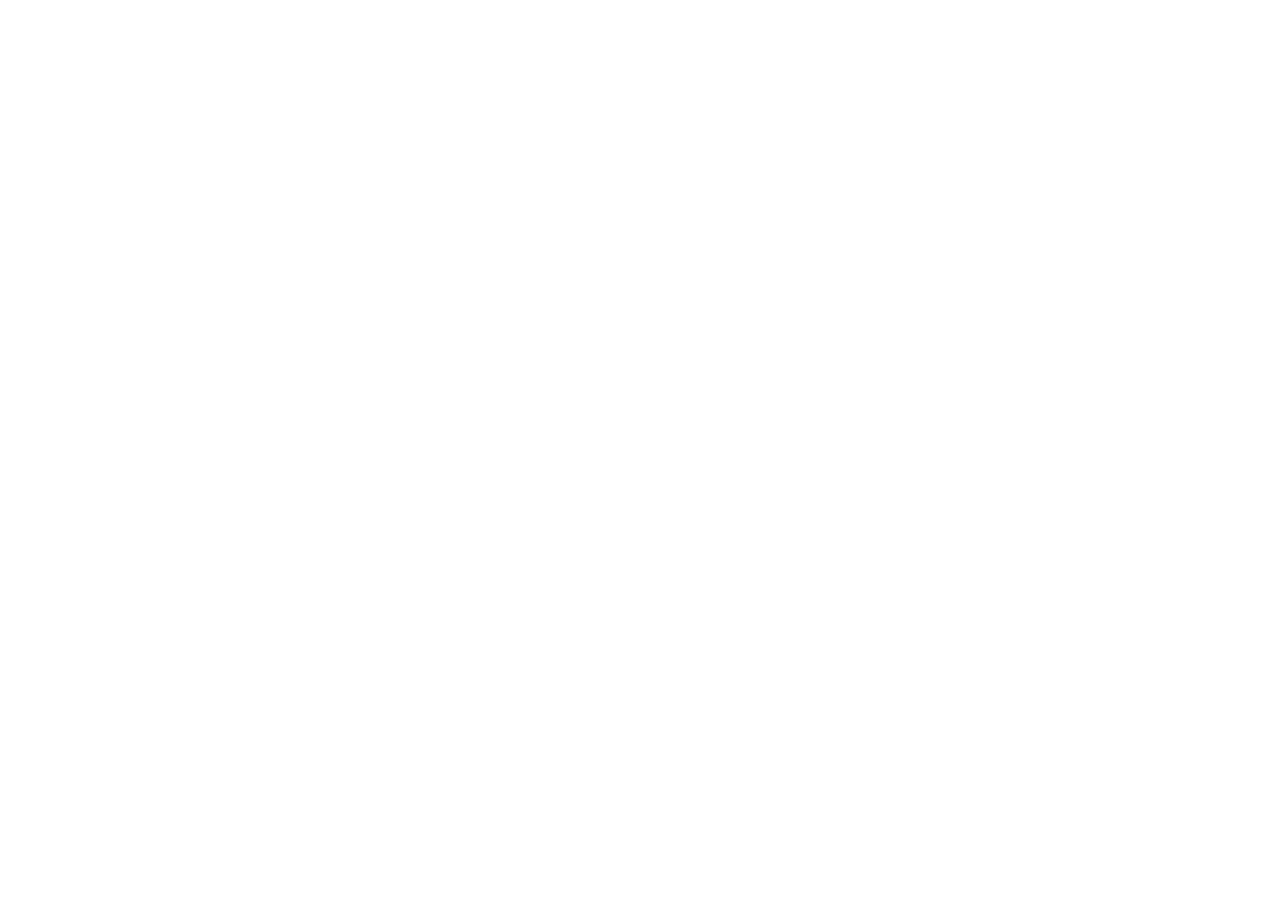
==== login.html @ afc5fbf0 "大事件项目0.1版本 传入基础文件" ====
<!DOCTYPE html>
<html lang="en">
<head>
    <meta charset="UTF-8">
    <meta name="viewport" content="width=device-width, initial-scale=1.0">
    <title>Document</title>
</head>
<body>
    
</body>
</html>
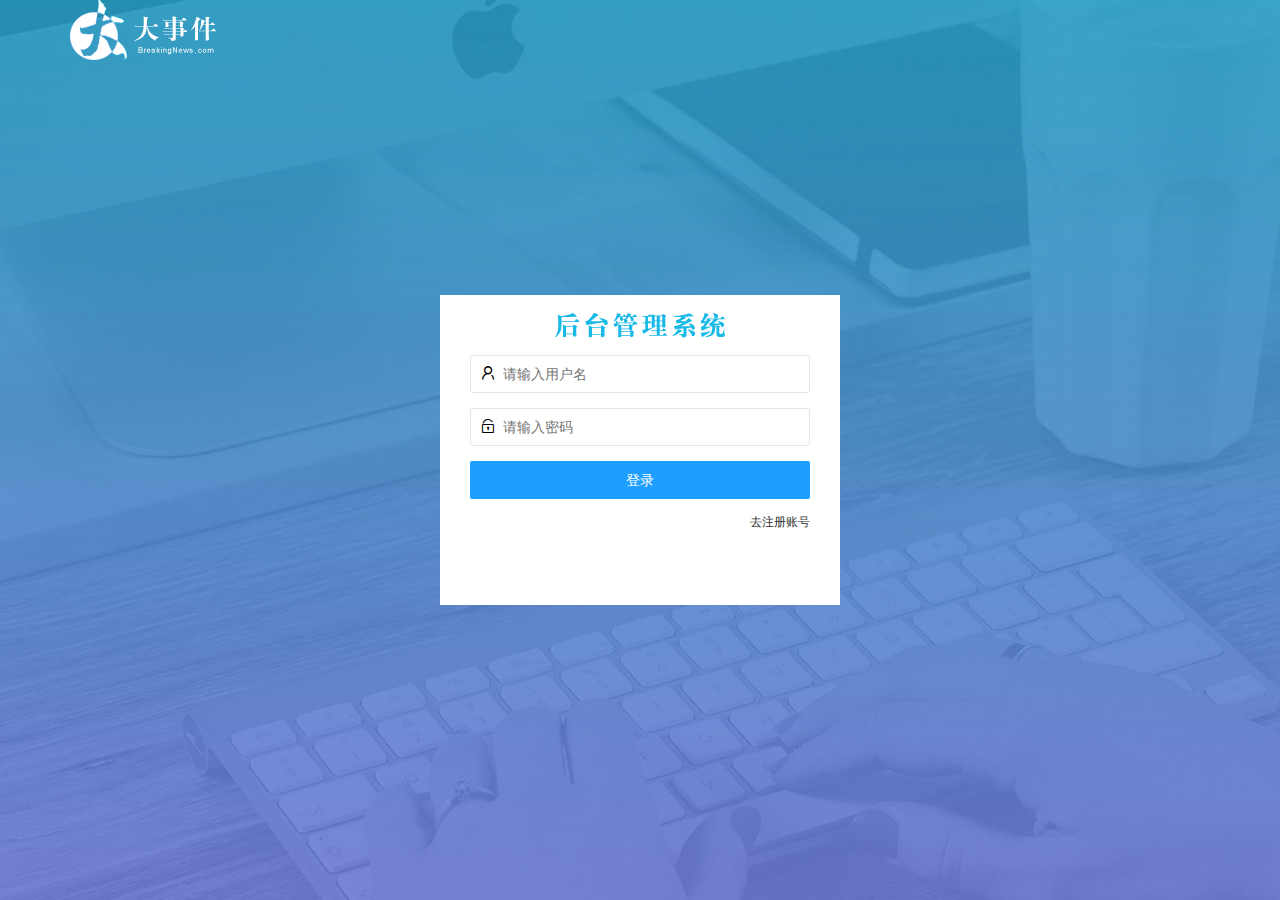
==== commit fb8f523a: "完成了login分支" ====
--- a/login.html
+++ b/login.html
@@ -1,11 +1,92 @@
 <!DOCTYPE html>
 <html lang="en">
+
 <head>
     <meta charset="UTF-8">
     <meta name="viewport" content="width=device-width, initial-scale=1.0">
-    <title>Document</title>
+    <title>大事件-登录/注册</title>
+    <!-- 导入layui的样式 -->
+    <link rel="stylesheet" href="./assets/lib/layui/css/layui.css">
+    <!-- 导入自己的样式 -->
+    <link rel="stylesheet" href="./assets/css/login.css">
+    <!-- 导入jq -->
+    <script src="/assets/lib/jquery.js"></script>
+    <!-- 导入ajaxAPI的js -->
+    <script src="/assets/js/baseApi.js"></script>
+    <!-- 导入layui的js文件 -->
+    <script src="/assets/lib/layui/layui.all.js"></script>
+    <!-- 导入自己的js -->
+    <script src="/assets/js/login.js"></script>
 </head>
+
 <body>
-    
+    <!-- 头部的 Logo 区域 -->
+    <div class="layui-main">
+        <img src="/assets/images/logo.png" alt="" />
+    </div>
+
+    <!-- 登录注册区域 -->
+    <div class="loginAndRegBox">
+        <div class="title-box"></div>
+        <!-- 登录的div -->
+        <div class="login-box">
+            <!-- 登录的表单 -->
+            <form class="layui-form" id="form_login">
+                <!-- 用户名 -->
+                <div class="layui-form-item">
+                    <i class="layui-icon layui-icon-username"></i>
+                    <input type="text" name="username" required lay-verify="required" placeholder="请输入用户名"
+                        autocomplete="off" class="layui-input" />
+                </div>
+                <!-- 密码 -->
+                <div class="layui-form-item">
+                    <i class="layui-icon layui-icon-password"></i>
+                    <input type="password" name="password" required lay-verify="required|pwd" placeholder="请输入密码"
+                        autocomplete="off" class="layui-input" />
+                </div>
+                <!-- 登录按钮 -->
+                <div class="layui-form-item">
+                    <!-- 注意：表单提交按钮和普通按钮的区别，就是 lay-submit 属性 -->
+                    <button class="layui-btn layui-btn-fluid layui-btn-normal" lay-submit>登录</button>
+                </div>
+                <div class="layui-form-item links">
+                    <a href="javascript:;" id="link_reg">去注册账号</a>
+                </div>
+            </form>
+        </div>
+        <!-- 注册的div -->
+        <div class="reg-box">
+            <!-- 注册的表单 -->
+            <form class="layui-form" id="form_reg">
+                <!-- 用户名 -->
+                <div class="layui-form-item">
+                    <i class="layui-icon layui-icon-username"></i>
+                    <input type="text" name="username" required lay-verify="required" placeholder="请输入用户名"
+                        autocomplete="off" class="layui-input" />
+                </div>
+                <!-- 密码 -->
+                <div class="layui-form-item">
+                    <i class="layui-icon layui-icon-password"></i>
+                    <input type="password" name="password" required lay-verify="required|pwd" placeholder="请输入密码"
+                        autocomplete="off" class="layui-input" />
+                </div>
+                <!-- 密码确认框 -->
+                <div class="layui-form-item">
+                    <i class="layui-icon layui-icon-password"></i>
+                    <input type="password" name="repassword" required lay-verify="required|pwd|repwd" placeholder="再次确认密码"
+                        autocomplete="off" class="layui-input" />
+                </div>
+                <!-- 注册按钮 -->
+                <div class="layui-form-item">
+                    <!-- 注意：表单提交按钮和普通按钮的区别，就是 lay-submit 属性 -->
+                    <button class="layui-btn layui-btn-fluid layui-btn-normal" lay-submit>注册</button>
+                </div>
+                <div class="layui-form-item links">
+                    <a href="javascript:;" id="link_login">去登录</a>
+                </div>
+            </form>
+        </div>
+    </div>
 </body>
+
 </html>--- a/assets/lib/layui/css/layui.css
+++ b/assets/lib/layui/css/layui.css
@@ -0,0 +1,2 @@
+/** layui-v2.5.5 MIT License By https://www.layui.com */
+ .layui-inline,img{display:inline-block;vertical-align:middle}h1,h2,h3,h4,h5,h6{font-weight:400}.layui-edge,.layui-header,.layui-inline,.layui-main{position:relative}.layui-body,.layui-edge,.layui-elip{overflow:hidden}.layui-btn,.layui-edge,.layui-inline,img{vertical-align:middle}.layui-btn,.layui-disabled,.layui-icon,.layui-unselect{-moz-user-select:none;-webkit-user-select:none;-ms-user-select:none}.layui-elip,.layui-form-checkbox span,.layui-form-pane .layui-form-label{text-overflow:ellipsis;white-space:nowrap}.layui-breadcrumb,.layui-tree-btnGroup{visibility:hidden}blockquote,body,button,dd,div,dl,dt,form,h1,h2,h3,h4,h5,h6,input,li,ol,p,pre,td,textarea,th,ul{margin:0;padding:0;-webkit-tap-highlight-color:rgba(0,0,0,0)}a:active,a:hover{outline:0}img{border:none}li{list-style:none}table{border-collapse:collapse;border-spacing:0}h4,h5,h6{font-size:100%}button,input,optgroup,option,select,textarea{font-family:inherit;font-size:inherit;font-style:inherit;font-weight:inherit;outline:0}pre{white-space:pre-wrap;white-space:-moz-pre-wrap;white-space:-pre-wrap;white-space:-o-pre-wrap;word-wrap:break-word}body{line-height:24px;font:14px Helvetica Neue,Helvetica,PingFang SC,Tahoma,Arial,sans-serif}hr{height:1px;margin:10px 0;border:0;clear:both}a{color:#333;text-decoration:none}a:hover{color:#777}a cite{font-style:normal;*cursor:pointer}.layui-border-box,.layui-border-box *{box-sizing:border-box}.layui-box,.layui-box *{box-sizing:content-box}.layui-clear{clear:both;*zoom:1}.layui-clear:after{content:'\20';clear:both;*zoom:1;display:block;height:0}.layui-inline{*display:inline;*zoom:1}.layui-edge{display:inline-block;width:0;height:0;border-width:6px;border-style:dashed;border-color:transparent}.layui-edge-top{top:-4px;border-bottom-color:#999;border-bottom-style:solid}.layui-edge-right{border-left-color:#999;border-left-style:solid}.layui-edge-bottom{top:2px;border-top-color:#999;border-top-style:solid}.layui-edge-left{border-right-color:#999;border-right-style:solid}.layui-disabled,.layui-disabled:hover{color:#d2d2d2!important;cursor:not-allowed!important}.layui-circle{border-radius:100%}.layui-show{display:block!important}.layui-hide{display:none!important}@font-face{font-family:layui-icon;src:url(../font/iconfont.eot?v=250);src:url(../font/iconfont.eot?v=250#iefix) format('embedded-opentype'),url(../font/iconfont.woff2?v=250) format('woff2'),url(../font/iconfont.woff?v=250) format('woff'),url(../font/iconfont.ttf?v=250) format('truetype'),url(../font/iconfont.svg?v=250#layui-icon) format('svg')}.layui-icon{font-family:layui-icon!important;font-size:16px;font-style:normal;-webkit-font-smoothing:antialiased;-moz-osx-font-smoothing:grayscale}.layui-icon-reply-fill:before{content:"\e611"}.layui-icon-set-fill:before{content:"\e614"}.layui-icon-menu-fill:before{content:"\e60f"}.layui-icon-search:before{content:"\e615"}.layui-icon-share:before{content:"\e641"}.layui-icon-set-sm:before{content:"\e620"}.layui-icon-engine:before{content:"\e628"}.layui-icon-close:before{content:"\1006"}.layui-icon-close-fill:before{content:"\1007"}.layui-icon-chart-screen:before{content:"\e629"}.layui-icon-star:before{content:"\e600"}.layui-icon-circle-dot:before{content:"\e617"}.layui-icon-chat:before{content:"\e606"}.layui-icon-release:before{content:"\e609"}.layui-icon-list:before{content:"\e60a"}.layui-icon-chart:before{content:"\e62c"}.layui-icon-ok-circle:before{content:"\1005"}.layui-icon-layim-theme:before{content:"\e61b"}.layui-icon-table:before{content:"\e62d"}.layui-icon-right:before{content:"\e602"}.layui-icon-left:before{content:"\e603"}.layui-icon-cart-simple:before{content:"\e698"}.layui-icon-face-cry:before{content:"\e69c"}.layui-icon-face-smile:before{content:"\e6af"}.layui-icon-survey:before{content:"\e6b2"}.layui-icon-tree:before{content:"\e62e"}.layui-icon-upload-circle:before{content:"\e62f"}.layui-icon-add-circle:before{content:"\e61f"}.layui-icon-download-circle:before{content:"\e601"}.layui-icon-templeate-1:before{content:"\e630"}.layui-icon-util:before{content:"\e631"}.layui-icon-face-surprised:before{content:"\e664"}.layui-icon-edit:before{content:"\e642"}.layui-icon-speaker:before{content:"\e645"}.layui-icon-down:before{content:"\e61a"}.layui-icon-file:before{content:"\e621"}.layui-icon-layouts:before{content:"\e632"}.layui-icon-rate-half:before{content:"\e6c9"}.layui-icon-add-circle-fine:before{content:"\e608"}.layui-icon-prev-circle:before{content:"\e633"}.layui-icon-read:before{content:"\e705"}.layui-icon-404:before{content:"\e61c"}.layui-icon-carousel:before{content:"\e634"}.layui-icon-help:before{content:"\e607"}.layui-icon-code-circle:before{content:"\e635"}.layui-icon-water:before{content:"\e636"}.layui-icon-username:before{content:"\e66f"}.layui-icon-find-fill:before{content:"\e670"}.layui-icon-about:before{content:"\e60b"}.layui-icon-location:before{content:"\e715"}.layui-icon-up:before{content:"\e619"}.layui-icon-pause:before{content:"\e651"}.layui-icon-date:before{content:"\e637"}.layui-icon-layim-uploadfile:before{content:"\e61d"}.layui-icon-delete:before{content:"\e640"}.layui-icon-play:before{content:"\e652"}.layui-icon-top:before{content:"\e604"}.layui-icon-friends:before{content:"\e612"}.layui-icon-refresh-3:before{content:"\e9aa"}.layui-icon-ok:before{content:"\e605"}.layui-icon-layer:before{content:"\e638"}.layui-icon-face-smile-fine:before{content:"\e60c"}.layui-icon-dollar:before{content:"\e659"}.layui-icon-group:before{content:"\e613"}.layui-icon-layim-download:before{content:"\e61e"}.layui-icon-picture-fine:before{content:"\e60d"}.layui-icon-link:before{content:"\e64c"}.layui-icon-diamond:before{content:"\e735"}.layui-icon-log:before{content:"\e60e"}.layui-icon-rate-solid:before{content:"\e67a"}.layui-icon-fonts-del:before{content:"\e64f"}.layui-icon-unlink:before{content:"\e64d"}.layui-icon-fonts-clear:before{content:"\e639"}.layui-icon-triangle-r:before{content:"\e623"}.layui-icon-circle:before{content:"\e63f"}.layui-icon-radio:before{content:"\e643"}.layui-icon-align-center:before{content:"\e647"}.layui-icon-align-right:before{content:"\e648"}.layui-icon-align-left:before{content:"\e649"}.layui-icon-loading-1:before{content:"\e63e"}.layui-icon-return:before{content:"\e65c"}.layui-icon-fonts-strong:before{content:"\e62b"}.layui-icon-upload:before{content:"\e67c"}.layui-icon-dialogue:before{content:"\e63a"}.layui-icon-video:before{content:"\e6ed"}.layui-icon-headset:before{content:"\e6fc"}.layui-icon-cellphone-fine:before{content:"\e63b"}.layui-icon-add-1:before{content:"\e654"}.layui-icon-face-smile-b:before{content:"\e650"}.layui-icon-fonts-html:before{content:"\e64b"}.layui-icon-form:before{content:"\e63c"}.layui-icon-cart:before{content:"\e657"}.layui-icon-camera-fill:before{content:"\e65d"}.layui-icon-tabs:before{content:"\e62a"}.layui-icon-fonts-code:before{content:"\e64e"}.layui-icon-fire:before{content:"\e756"}.layui-icon-set:before{content:"\e716"}.layui-icon-fonts-u:before{content:"\e646"}.layui-icon-triangle-d:before{content:"\e625"}.layui-icon-tips:before{content:"\e702"}.layui-icon-picture:before{content:"\e64a"}.layui-icon-more-vertical:before{content:"\e671"}.layui-icon-flag:before{content:"\e66c"}.layui-icon-loading:before{content:"\e63d"}.layui-icon-fonts-i:before{content:"\e644"}.layui-icon-refresh-1:before{content:"\e666"}.layui-icon-rmb:before{content:"\e65e"}.layui-icon-home:before{content:"\e68e"}.layui-icon-user:before{content:"\e770"}.layui-icon-notice:before{content:"\e667"}.layui-icon-login-weibo:before{content:"\e675"}.layui-icon-voice:before{content:"\e688"}.layui-icon-upload-drag:before{content:"\e681"}.layui-icon-login-qq:before{content:"\e676"}.layui-icon-snowflake:before{content:"\e6b1"}.layui-icon-file-b:before{content:"\e655"}.layui-icon-template:before{content:"\e663"}.layui-icon-auz:before{content:"\e672"}.layui-icon-console:before{content:"\e665"}.layui-icon-app:before{content:"\e653"}.layui-icon-prev:before{content:"\e65a"}.layui-icon-website:before{content:"\e7ae"}.layui-icon-next:before{content:"\e65b"}.layui-icon-component:before{content:"\e857"}.layui-icon-more:before{content:"\e65f"}.layui-icon-login-wechat:before{content:"\e677"}.layui-icon-shrink-right:before{content:"\e668"}.layui-icon-spread-left:before{content:"\e66b"}.layui-icon-camera:before{content:"\e660"}.layui-icon-note:before{content:"\e66e"}.layui-icon-refresh:before{content:"\e669"}.layui-icon-female:before{content:"\e661"}.layui-icon-male:before{content:"\e662"}.layui-icon-password:before{content:"\e673"}.layui-icon-senior:before{content:"\e674"}.layui-icon-theme:before{content:"\e66a"}.layui-icon-tread:before{content:"\e6c5"}.layui-icon-praise:before{content:"\e6c6"}.layui-icon-star-fill:before{content:"\e658"}.layui-icon-rate:before{content:"\e67b"}.layui-icon-template-1:before{content:"\e656"}.layui-icon-vercode:before{content:"\e679"}.layui-icon-cellphone:before{content:"\e678"}.layui-icon-screen-full:before{content:"\e622"}.layui-icon-screen-restore:before{content:"\e758"}.layui-icon-cols:before{content:"\e610"}.layui-icon-export:before{content:"\e67d"}.layui-icon-print:before{content:"\e66d"}.layui-icon-slider:before{content:"\e714"}.layui-icon-addition:before{content:"\e624"}.layui-icon-subtraction:before{content:"\e67e"}.layui-icon-service:before{content:"\e626"}.layui-icon-transfer:before{content:"\e691"}.layui-main{width:1140px;margin:0 auto}.layui-header{z-index:1000;height:60px}.layui-header a:hover{transition:all .5s;-webkit-transition:all .5s}.layui-side{position:fixed;left:0;top:0;bottom:0;z-index:999;width:200px;overflow-x:hidden}.layui-side-scroll{position:relative;width:220px;height:100%;overflow-x:hidden}.layui-body{position:absolute;left:200px;right:0;top:0;bottom:0;z-index:998;width:auto;overflow-y:auto;box-sizing:border-box}.layui-layout-body{overflow:hidden}.layui-layout-admin .layui-header{background-color:#23262E}.layui-layout-admin .layui-side{top:60px;width:200px;overflow-x:hidden}.layui-layout-admin .layui-body{position:fixed;top:60px;bottom:44px}.layui-layout-admin .layui-main{width:auto;margin:0 15px}.layui-layout-admin .layui-footer{position:fixed;left:200px;right:0;bottom:0;height:44px;line-height:44px;padding:0 15px;background-color:#eee}.layui-layout-admin .layui-logo{position:absolute;left:0;top:0;width:200px;height:100%;line-height:60px;text-align:center;color:#009688;font-size:16px}.layui-layout-admin .layui-header .layui-nav{background:0 0}.layui-layout-left{position:absolute!important;left:200px;top:0}.layui-layout-right{position:absolute!important;right:0;top:0}.layui-container{position:relative;margin:0 auto;padding:0 15px;box-sizing:border-box}.layui-fluid{position:relative;margin:0 auto;padding:0 15px}.layui-row:after,.layui-row:before{content:'';display:block;clear:both}.layui-col-lg1,.layui-col-lg10,.layui-col-lg11,.layui-col-lg12,.layui-col-lg2,.layui-col-lg3,.layui-col-lg4,.layui-col-lg5,.layui-col-lg6,.layui-col-lg7,.layui-col-lg8,.layui-col-lg9,.layui-col-md1,.layui-col-md10,.layui-col-md11,.layui-col-md12,.layui-col-md2,.layui-col-md3,.layui-col-md4,.layui-col-md5,.layui-col-md6,.layui-col-md7,.layui-col-md8,.layui-col-md9,.layui-col-sm1,.layui-col-sm10,.layui-col-sm11,.layui-col-sm12,.layui-col-sm2,.layui-col-sm3,.layui-col-sm4,.layui-col-sm5,.layui-col-sm6,.layui-col-sm7,.layui-col-sm8,.layui-col-sm9,.layui-col-xs1,.layui-col-xs10,.layui-col-xs11,.layui-col-xs12,.layui-col-xs2,.layui-col-xs3,.layui-col-xs4,.layui-col-xs5,.layui-col-xs6,.layui-col-xs7,.layui-col-xs8,.layui-col-xs9{position:relative;display:block;box-sizing:border-box}.layui-col-xs1,.layui-col-xs10,.layui-col-xs11,.layui-col-xs12,.layui-col-xs2,.layui-col-xs3,.layui-col-xs4,.layui-col-xs5,.layui-col-xs6,.layui-col-xs7,.layui-col-xs8,.layui-col-xs9{float:left}.layui-col-xs1{width:8.33333333%}.layui-col-xs2{width:16.66666667%}.layui-col-xs3{width:25%}.layui-col-xs4{width:33.33333333%}.layui-col-xs5{width:41.66666667%}.layui-col-xs6{width:50%}.layui-col-xs7{width:58.33333333%}.layui-col-xs8{width:66.66666667%}.layui-col-xs9{width:75%}.layui-col-xs10{width:83.33333333%}.layui-col-xs11{width:91.66666667%}.layui-col-xs12{width:100%}.layui-col-xs-offset1{margin-left:8.33333333%}.layui-col-xs-offset2{margin-left:16.66666667%}.layui-col-xs-offset3{margin-left:25%}.layui-col-xs-offset4{margin-left:33.33333333%}.layui-col-xs-offset5{margin-left:41.66666667%}.layui-col-xs-offset6{margin-left:50%}.layui-col-xs-offset7{margin-left:58.33333333%}.layui-col-xs-offset8{margin-left:66.66666667%}.layui-col-xs-offset9{margin-left:75%}.layui-col-xs-offset10{margin-left:83.33333333%}.layui-col-xs-offset11{margin-left:91.66666667%}.layui-col-xs-offset12{margin-left:100%}@media screen and (max-width:768px){.layui-hide-xs{display:none!important}.layui-show-xs-block{display:block!important}.layui-show-xs-inline{display:inline!important}.layui-show-xs-inline-block{display:inline-block!important}}@media screen and (min-width:768px){.layui-container{width:750px}.layui-hide-sm{display:none!important}.layui-show-sm-block{display:block!important}.layui-show-sm-inline{display:inline!important}.layui-show-sm-inline-block{display:inline-block!important}.layui-col-sm1,.layui-col-sm10,.layui-col-sm11,.layui-col-sm12,.layui-col-sm2,.layui-col-sm3,.layui-col-sm4,.layui-col-sm5,.layui-col-sm6,.layui-col-sm7,.layui-col-sm8,.layui-col-sm9{float:left}.layui-col-sm1{width:8.33333333%}.layui-col-sm2{width:16.66666667%}.layui-col-sm3{width:25%}.layui-col-sm4{width:33.33333333%}.layui-col-sm5{width:41.66666667%}.layui-col-sm6{width:50%}.layui-col-sm7{width:58.33333333%}.layui-col-sm8{width:66.66666667%}.layui-col-sm9{width:75%}.layui-col-sm10{width:83.33333333%}.layui-col-sm11{width:91.66666667%}.layui-col-sm12{width:100%}.layui-col-sm-offset1{margin-left:8.33333333%}.layui-col-sm-offset2{margin-left:16.66666667%}.layui-col-sm-offset3{margin-left:25%}.layui-col-sm-offset4{margin-left:33.33333333%}.layui-col-sm-offset5{margin-left:41.66666667%}.layui-col-sm-offset6{margin-left:50%}.layui-col-sm-offset7{margin-left:58.33333333%}.layui-col-sm-offset8{margin-left:66.66666667%}.layui-col-sm-offset9{margin-left:75%}.layui-col-sm-offset10{margin-left:83.33333333%}.layui-col-sm-offset11{margin-left:91.66666667%}.layui-col-sm-offset12{margin-left:100%}}@media screen and (min-width:992px){.layui-container{width:970px}.layui-hide-md{display:none!important}.layui-show-md-block{display:block!important}.layui-show-md-inline{display:inline!important}.layui-show-md-inline-block{display:inline-block!important}.layui-col-md1,.layui-col-md10,.layui-col-md11,.layui-col-md12,.layui-col-md2,.layui-col-md3,.layui-col-md4,.layui-col-md5,.layui-col-md6,.layui-col-md7,.layui-col-md8,.layui-col-md9{float:left}.layui-col-md1{width:8.33333333%}.layui-col-md2{width:16.66666667%}.layui-col-md3{width:25%}.layui-col-md4{width:33.33333333%}.layui-col-md5{width:41.66666667%}.layui-col-md6{width:50%}.layui-col-md7{width:58.33333333%}.layui-col-md8{width:66.66666667%}.layui-col-md9{width:75%}.layui-col-md10{width:83.33333333%}.layui-col-md11{width:91.66666667%}.layui-col-md12{width:100%}.layui-col-md-offset1{margin-left:8.33333333%}.layui-col-md-offset2{margin-left:16.66666667%}.layui-col-md-offset3{margin-left:25%}.layui-col-md-offset4{margin-left:33.33333333%}.layui-col-md-offset5{margin-left:41.66666667%}.layui-col-md-offset6{margin-left:50%}.layui-col-md-offset7{margin-left:58.33333333%}.layui-col-md-offset8{margin-left:66.66666667%}.layui-col-md-offset9{margin-left:75%}.layui-col-md-offset10{margin-left:83.33333333%}.layui-col-md-offset11{margin-left:91.66666667%}.layui-col-md-offset12{margin-left:100%}}@media screen and (min-width:1200px){.layui-container{width:1170px}.layui-hide-lg{display:none!important}.layui-show-lg-block{display:block!important}.layui-show-lg-inline{display:inline!important}.layui-show-lg-inline-block{display:inline-block!important}.layui-col-lg1,.layui-col-lg10,.layui-col-lg11,.layui-col-lg12,.layui-col-lg2,.layui-col-lg3,.layui-col-lg4,.layui-col-lg5,.layui-col-lg6,.layui-col-lg7,.layui-col-lg8,.layui-col-lg9{float:left}.layui-col-lg1{width:8.33333333%}.layui-col-lg2{width:16.66666667%}.layui-col-lg3{width:25%}.layui-col-lg4{width:33.33333333%}.layui-col-lg5{width:41.66666667%}.layui-col-lg6{width:50%}.layui-col-lg7{width:58.33333333%}.layui-col-lg8{width:66.66666667%}.layui-col-lg9{width:75%}.layui-col-lg10{width:83.33333333%}.layui-col-lg11{width:91.66666667%}.layui-col-lg12{width:100%}.layui-col-lg-offset1{margin-left:8.33333333%}.layui-col-lg-offset2{margin-left:16.66666667%}.layui-col-lg-offset3{margin-left:25%}.layui-col-lg-offset4{margin-left:33.33333333%}.layui-col-lg-offset5{margin-left:41.66666667%}.layui-col-lg-offset6{margin-left:50%}.layui-col-lg-offset7{margin-left:58.33333333%}.layui-col-lg-offset8{margin-left:66.66666667%}.layui-col-lg-offset9{margin-left:75%}.layui-col-lg-offset10{margin-left:83.33333333%}.layui-col-lg-offset11{margin-left:91.66666667%}.layui-col-lg-offset12{margin-left:100%}}.layui-col-space1{margin:-.5px}.layui-col-space1>*{padding:.5px}.layui-col-space3{margin:-1.5px}.layui-col-space3>*{padding:1.5px}.layui-col-space5{margin:-2.5px}.layui-col-space5>*{padding:2.5px}.layui-col-space8{margin:-3.5px}.layui-col-space8>*{padding:3.5px}.layui-col-space10{margin:-5px}.layui-col-space10>*{padding:5px}.layui-col-space12{margin:-6px}.layui-col-space12>*{padding:6px}.layui-col-space15{margin:-7.5px}.layui-col-space15>*{padding:7.5px}.layui-col-space18{margin:-9px}.layui-col-space18>*{padding:9px}.layui-col-space20{margin:-10px}.layui-col-space20>*{padding:10px}.layui-col-space22{margin:-11px}.layui-col-space22>*{padding:11px}.layui-col-space25{margin:-12.5px}.layui-col-space25>*{padding:12.5px}.layui-col-space30{margin:-15px}.layui-col-space30>*{padding:15px}.layui-btn,.layui-input,.layui-select,.layui-textarea,.layui-upload-button{outline:0;-webkit-appearance:none;transition:all .3s;-webkit-transition:all .3s;box-sizing:border-box}.layui-elem-quote{margin-bottom:10px;padding:15px;line-height:22px;border-left:5px solid #009688;border-radius:0 2px 2px 0;background-color:#f2f2f2}.layui-quote-nm{border-style:solid;border-width:1px 1px 1px 5px;background:0 0}.layui-elem-field{margin-bottom:10px;padding:0;border-width:1px;border-style:solid}.layui-elem-field legend{margin-left:20px;padding:0 10px;font-size:20px;font-weight:300}.layui-field-title{margin:10px 0 20px;border-width:1px 0 0}.layui-field-box{padding:10px 15px}.layui-field-title .layui-field-box{padding:10px 0}.layui-progress{position:relative;height:6px;border-radius:20px;background-color:#e2e2e2}.layui-progress-bar{position:absolute;left:0;top:0;width:0;max-width:100%;height:6px;border-radius:20px;text-align:right;background-color:#5FB878;transition:all .3s;-webkit-transition:all .3s}.layui-progress-big,.layui-progress-big .layui-progress-bar{height:18px;line-height:18px}.layui-progress-text{position:relative;top:-20px;line-height:18px;font-size:12px;color:#666}.layui-progress-big .layui-progress-text{position:static;padding:0 10px;color:#fff}.layui-collapse{border-width:1px;border-style:solid;border-radius:2px}.layui-colla-content,.layui-colla-item{border-top-width:1px;border-top-style:solid}.layui-colla-item:first-child{border-top:none}.layui-colla-title{position:relative;height:42px;line-height:42px;padding:0 15px 0 35px;color:#333;background-color:#f2f2f2;cursor:pointer;font-size:14px;overflow:hidden}.layui-colla-content{display:none;padding:10px 15px;line-height:22px;color:#666}.layui-colla-icon{position:absolute;left:15px;top:0;font-size:14px}.layui-card{margin-bottom:15px;border-radius:2px;background-color:#fff;box-shadow:0 1px 2px 0 rgba(0,0,0,.05)}.layui-card:last-child{margin-bottom:0}.layui-card-header{position:relative;height:42px;line-height:42px;padding:0 15px;border-bottom:1px solid #f6f6f6;color:#333;border-radius:2px 2px 0 0;font-size:14px}.layui-bg-black,.layui-bg-blue,.layui-bg-cyan,.layui-bg-green,.layui-bg-orange,.layui-bg-red{color:#fff!important}.layui-card-body{position:relative;padding:10px 15px;line-height:24px}.layui-card-body[pad15]{padding:15px}.layui-card-body[pad20]{padding:20px}.layui-card-body .layui-table{margin:5px 0}.layui-card .layui-tab{margin:0}.layui-panel-window{position:relative;padding:15px;border-radius:0;border-top:5px solid #E6E6E6;background-color:#fff}.layui-auxiliar-moving{position:fixed;left:0;right:0;top:0;bottom:0;width:100%;height:100%;background:0 0;z-index:9999999999}.layui-form-label,.layui-form-mid,.layui-form-select,.layui-input-block,.layui-input-inline,.layui-textarea{position:relative}.layui-bg-red{background-color:#FF5722!important}.layui-bg-orange{background-color:#FFB800!important}.layui-bg-green{background-color:#009688!important}.layui-bg-cyan{background-color:#2F4056!important}.layui-bg-blue{background-color:#1E9FFF!important}.layui-bg-black{background-color:#393D49!important}.layui-bg-gray{background-color:#eee!important;color:#666!important}.layui-badge-rim,.layui-colla-content,.layui-colla-item,.layui-collapse,.layui-elem-field,.layui-form-pane .layui-form-item[pane],.layui-form-pane .layui-form-label,.layui-input,.layui-layedit,.layui-layedit-tool,.layui-quote-nm,.layui-select,.layui-tab-bar,.layui-tab-card,.layui-tab-title,.layui-tab-title .layui-this:after,.layui-textarea{border-color:#e6e6e6}.layui-timeline-item:before,hr{background-color:#e6e6e6}.layui-text{line-height:22px;font-size:14px;color:#666}.layui-text h1,.layui-text h2,.layui-text h3{font-weight:500;color:#333}.layui-text h1{font-size:30px}.layui-text h2{font-size:24px}.layui-text h3{font-size:18px}.layui-text a:not(.layui-btn){color:#01AAED}.layui-text a:not(.layui-btn):hover{text-decoration:underline}.layui-text ul{padding:5px 0 5px 15px}.layui-text ul li{margin-top:5px;list-style-type:disc}.layui-text em,.layui-word-aux{color:#999!important;padding:0 5px!important}.layui-btn{display:inline-block;height:38px;line-height:38px;padding:0 18px;background-color:#009688;color:#fff;white-space:nowrap;text-align:center;font-size:14px;border:none;border-radius:2px;cursor:pointer}.layui-btn:hover{opacity:.8;filter:alpha(opacity=80);color:#fff}.layui-btn:active{opacity:1;filter:alpha(opacity=100)}.layui-btn+.layui-btn{margin-left:10px}.layui-btn-container{font-size:0}.layui-btn-container .layui-btn{margin-right:10px;margin-bottom:10px}.layui-btn-container .layui-btn+.layui-btn{margin-left:0}.layui-table .layui-btn-container .layui-btn{margin-bottom:9px}.layui-btn-radius{border-radius:100px}.layui-btn .layui-icon{margin-right:3px;font-size:18px;vertical-align:bottom;vertical-align:middle\9}.layui-btn-primary{border:1px solid #C9C9C9;background-color:#fff;color:#555}.layui-btn-primary:hover{border-color:#009688;color:#333}.layui-btn-normal{background-color:#1E9FFF}.layui-btn-warm{background-color:#FFB800}.layui-btn-danger{background-color:#FF5722}.layui-btn-checked{background-color:#5FB878}.layui-btn-disabled,.layui-btn-disabled:active,.layui-btn-disabled:hover{border:1px solid #e6e6e6;background-color:#FBFBFB;color:#C9C9C9;cursor:not-allowed;opacity:1}.layui-btn-lg{height:44px;line-height:44px;padding:0 25px;font-size:16px}.layui-btn-sm{height:30px;line-height:30px;padding:0 10px;font-size:12px}.layui-btn-sm i{font-size:16px!important}.layui-btn-xs{height:22px;line-height:22px;padding:0 5px;font-size:12px}.layui-btn-xs i{font-size:14px!important}.layui-btn-group{display:inline-block;vertical-align:middle;font-size:0}.layui-btn-group .layui-btn{margin-left:0!important;margin-right:0!important;border-left:1px solid rgba(255,255,255,.5);border-radius:0}.layui-btn-group .layui-btn-primary{border-left:none}.layui-btn-group .layui-btn-primary:hover{border-color:#C9C9C9;color:#009688}.layui-btn-group .layui-btn:first-child{border-left:none;border-radius:2px 0 0 2px}.layui-btn-group .layui-btn-primary:first-child{border-left:1px solid #c9c9c9}.layui-btn-group .layui-btn:last-child{border-radius:0 2px 2px 0}.layui-btn-group .layui-btn+.layui-btn{margin-left:0}.layui-btn-group+.layui-btn-group{margin-left:10px}.layui-btn-fluid{width:100%}.layui-input,.layui-select,.layui-textarea{height:38px;line-height:1.3;line-height:38px\9;border-width:1px;border-style:solid;background-color:#fff;border-radius:2px}.layui-input::-webkit-input-placeholder,.layui-select::-webkit-input-placeholder,.layui-textarea::-webkit-input-placeholder{line-height:1.3}.layui-input,.layui-textarea{display:block;width:100%;padding-left:10px}.layui-input:hover,.layui-textarea:hover{border-color:#D2D2D2!important}.layui-input:focus,.layui-textarea:focus{border-color:#C9C9C9!important}.layui-textarea{min-height:100px;height:auto;line-height:20px;padding:6px 10px;resize:vertical}.layui-select{padding:0 10px}.layui-form input[type=checkbox],.layui-form input[type=radio],.layui-form select{display:none}.layui-form [lay-ignore]{display:initial}.layui-form-item{margin-bottom:15px;clear:both;*zoom:1}.layui-form-item:after{content:'\20';clear:both;*zoom:1;display:block;height:0}.layui-form-label{float:left;display:block;padding:9px 15px;width:80px;font-weight:400;line-height:20px;text-align:right}.layui-form-label-col{display:block;float:none;padding:9px 0;line-height:20px;text-align:left}.layui-form-item .layui-inline{margin-bottom:5px;margin-right:10px}.layui-input-block{margin-left:110px;min-height:36px}.layui-input-inline{display:inline-block;vertical-align:middle}.layui-form-item .layui-input-inline{float:left;width:190px;margin-right:10px}.layui-form-text .layui-input-inline{width:auto}.layui-form-mid{float:left;display:block;padding:9px 0!important;line-height:20px;margin-right:10px}.layui-form-danger+.layui-form-select .layui-input,.layui-form-danger:focus{border-color:#FF5722!important}.layui-form-select .layui-input{padding-right:30px;cursor:pointer}.layui-form-select .layui-edge{position:absolute;right:10px;top:50%;margin-top:-3px;cursor:pointer;border-width:6px;border-top-color:#c2c2c2;border-top-style:solid;transition:all .3s;-webkit-transition:all .3s}.layui-form-select dl{display:none;position:absolute;left:0;top:42px;padding:5px 0;z-index:899;min-width:100%;border:1px solid #d2d2d2;max-height:300px;overflow-y:auto;background-color:#fff;border-radius:2px;box-shadow:0 2px 4px rgba(0,0,0,.12);box-sizing:border-box}.layui-form-select dl dd,.layui-form-select dl dt{padding:0 10px;line-height:36px;white-space:nowrap;overflow:hidden;text-overflow:ellipsis}.layui-form-select dl dt{font-size:12px;color:#999}.layui-form-select dl dd{cursor:pointer}.layui-form-select dl dd:hover{background-color:#f2f2f2;-webkit-transition:.5s all;transition:.5s all}.layui-form-select .layui-select-group dd{padding-left:20px}.layui-form-select dl dd.layui-select-tips{padding-left:10px!important;color:#999}.layui-form-select dl dd.layui-this{background-color:#5FB878;color:#fff}.layui-form-checkbox,.layui-form-select dl dd.layui-disabled{background-color:#fff}.layui-form-selected dl{display:block}.layui-form-checkbox,.layui-form-checkbox *,.layui-form-switch{display:inline-block;vertical-align:middle}.layui-form-selected .layui-edge{margin-top:-9px;-webkit-transform:rotate(180deg);transform:rotate(180deg);margin-top:-3px\9}:root .layui-form-selected .layui-edge{margin-top:-9px\0/IE9}.layui-form-selectup dl{top:auto;bottom:42px}.layui-select-none{margin:5px 0;text-align:center;color:#999}.layui-select-disabled .layui-disabled{border-color:#eee!important}.layui-select-disabled .layui-edge{border-top-color:#d2d2d2}.layui-form-checkbox{position:relative;height:30px;line-height:30px;margin-right:10px;padding-right:30px;cursor:pointer;font-size:0;-webkit-transition:.1s linear;transition:.1s linear;box-sizing:border-box}.layui-form-checkbox span{padding:0 10px;height:100%;font-size:14px;border-radius:2px 0 0 2px;background-color:#d2d2d2;color:#fff;overflow:hidden}.layui-form-checkbox:hover span{background-color:#c2c2c2}.layui-form-checkbox i{position:absolute;right:0;top:0;width:30px;height:28px;border:1px solid #d2d2d2;border-left:none;border-radius:0 2px 2px 0;color:#fff;font-size:20px;text-align:center}.layui-form-checkbox:hover i{border-color:#c2c2c2;color:#c2c2c2}.layui-form-checked,.layui-form-checked:hover{border-color:#5FB878}.layui-form-checked span,.layui-form-checked:hover span{background-color:#5FB878}.layui-form-checked i,.layui-form-checked:hover i{color:#5FB878}.layui-form-item .layui-form-checkbox{margin-top:4px}.layui-form-checkbox[lay-skin=primary]{height:auto!important;line-height:normal!important;min-width:18px;min-height:18px;border:none!important;margin-right:0;padding-left:28px;padding-right:0;background:0 0}.layui-form-checkbox[lay-skin=primary] span{padding-left:0;padding-right:15px;line-height:18px;background:0 0;color:#666}.layui-form-checkbox[lay-skin=primary] i{right:auto;left:0;width:16px;height:16px;line-height:16px;border:1px solid #d2d2d2;font-size:12px;border-radius:2px;background-color:#fff;-webkit-transition:.1s linear;transition:.1s linear}.layui-form-checkbox[lay-skin=primary]:hover i{border-color:#5FB878;color:#fff}.layui-form-checked[lay-skin=primary] i{border-color:#5FB878!important;background-color:#5FB878;color:#fff}.layui-checkbox-disbaled[lay-skin=primary] span{background:0 0!important;color:#c2c2c2}.layui-checkbox-disbaled[lay-skin=primary]:hover i{border-color:#d2d2d2}.layui-form-item .layui-form-checkbox[lay-skin=primary]{margin-top:10px}.layui-form-switch{position:relative;height:22px;line-height:22px;min-width:35px;padding:0 5px;margin-top:8px;border:1px solid #d2d2d2;border-radius:20px;cursor:pointer;background-color:#fff;-webkit-transition:.1s linear;transition:.1s linear}.layui-form-switch i{position:absolute;left:5px;top:3px;width:16px;height:16px;border-radius:20px;background-color:#d2d2d2;-webkit-transition:.1s linear;transition:.1s linear}.layui-form-switch em{position:relative;top:0;width:25px;margin-left:21px;padding:0!important;text-align:center!important;color:#999!important;font-style:normal!important;font-size:12px}.layui-form-onswitch{border-color:#5FB878;background-color:#5FB878}.layui-checkbox-disbaled,.layui-checkbox-disbaled i{border-color:#e2e2e2!important}.layui-form-onswitch i{left:100%;margin-left:-21px;background-color:#fff}.layui-form-onswitch em{margin-left:5px;margin-right:21px;color:#fff!important}.layui-checkbox-disbaled span{background-color:#e2e2e2!important}.layui-checkbox-disbaled:hover i{color:#fff!important}[lay-radio]{display:none}.layui-form-radio,.layui-form-radio *{display:inline-block;vertical-align:middle}.layui-form-radio{line-height:28px;margin:6px 10px 0 0;padding-right:10px;cursor:pointer;font-size:0}.layui-form-radio *{font-size:14px}.layui-form-radio>i{margin-right:8px;font-size:22px;color:#c2c2c2}.layui-form-radio>i:hover,.layui-form-radioed>i{color:#5FB878}.layui-radio-disbaled>i{color:#e2e2e2!important}.layui-form-pane .layui-form-label{width:110px;padding:8px 15px;height:38px;line-height:20px;border-width:1px;border-style:solid;border-radius:2px 0 0 2px;text-align:center;background-color:#FBFBFB;overflow:hidden;box-sizing:border-box}.layui-form-pane .layui-input-inline{margin-left:-1px}.layui-form-pane .layui-input-block{margin-left:110px;left:-1px}.layui-form-pane .layui-input{border-radius:0 2px 2px 0}.layui-form-pane .layui-form-text .layui-form-label{float:none;width:100%;border-radius:2px;box-sizing:border-box;text-align:left}.layui-form-pane .layui-form-text .layui-input-inline{display:block;margin:0;top:-1px;clear:both}.layui-form-pane .layui-form-text .layui-input-block{margin:0;left:0;top:-1px}.layui-form-pane .layui-form-text .layui-textarea{min-height:100px;border-radius:0 0 2px 2px}.layui-form-pane .layui-form-checkbox{margin:4px 0 4px 10px}.layui-form-pane .layui-form-radio,.layui-form-pane .layui-form-switch{margin-top:6px;margin-left:10px}.layui-form-pane .layui-form-item[pane]{position:relative;border-width:1px;border-style:solid}.layui-form-pane .layui-form-item[pane] .layui-form-label{position:absolute;left:0;top:0;height:100%;border-width:0 1px 0 0}.layui-form-pane .layui-form-item[pane] .layui-input-inline{margin-left:110px}@media screen and (max-width:450px){.layui-form-item .layui-form-label{text-overflow:ellipsis;overflow:hidden;white-space:nowrap}.layui-form-item .layui-inline{display:block;margin-right:0;margin-bottom:20px;clear:both}.layui-form-item .layui-inline:after{content:'\20';clear:both;display:block;height:0}.layui-form-item .layui-input-inline{display:block;float:none;left:-3px;width:auto;margin:0 0 10px 112px}.layui-form-item .layui-input-inline+.layui-form-mid{margin-left:110px;top:-5px;padding:0}.layui-form-item .layui-form-checkbox{margin-right:5px;margin-bottom:5px}}.layui-layedit{border-width:1px;border-style:solid;border-radius:2px}.layui-layedit-tool{padding:3px 5px;border-bottom-width:1px;border-bottom-style:solid;font-size:0}.layedit-tool-fixed{position:fixed;top:0;border-top:1px solid #e2e2e2}.layui-layedit-tool .layedit-tool-mid,.layui-layedit-tool .layui-icon{display:inline-block;vertical-align:middle;text-align:center;font-size:14px}.layui-layedit-tool .layui-icon{position:relative;width:32px;height:30px;line-height:30px;margin:3px 5px;color:#777;cursor:pointer;border-radius:2px}.layui-layedit-tool .layui-icon:hover{color:#393D49}.layui-layedit-tool .layui-icon:active{color:#000}.layui-layedit-tool .layedit-tool-active{background-color:#e2e2e2;color:#000}.layui-layedit-tool .layui-disabled,.layui-layedit-tool .layui-disabled:hover{color:#d2d2d2;cursor:not-allowed}.layui-layedit-tool .layedit-tool-mid{width:1px;height:18px;margin:0 10px;background-color:#d2d2d2}.layedit-tool-html{width:50px!important;font-size:30px!important}.layedit-tool-b,.layedit-tool-code,.layedit-tool-help{font-size:16px!important}.layedit-tool-d,.layedit-tool-face,.layedit-tool-image,.layedit-tool-unlink{font-size:18px!important}.layedit-tool-image input{position:absolute;font-size:0;left:0;top:0;width:100%;height:100%;opacity:.01;filter:Alpha(opacity=1);cursor:pointer}.layui-layedit-iframe iframe{display:block;width:100%}#LAY_layedit_code{overflow:hidden}.layui-laypage{display:inline-block;*display:inline;*zoom:1;vertical-align:middle;margin:10px 0;font-size:0}.layui-laypage>a:first-child,.layui-laypage>a:first-child em{border-radius:2px 0 0 2px}.layui-laypage>a:last-child,.layui-laypage>a:last-child em{border-radius:0 2px 2px 0}.layui-laypage>:first-child{margin-left:0!important}.layui-laypage>:last-child{margin-right:0!important}.layui-laypage a,.layui-laypage button,.layui-laypage input,.layui-laypage select,.layui-laypage span{border:1px solid #e2e2e2}.layui-laypage a,.layui-laypage span{display:inline-block;*display:inline;*zoom:1;vertical-align:middle;padding:0 15px;height:28px;line-height:28px;margin:0 -1px 5px 0;background-color:#fff;color:#333;font-size:12px}.layui-flow-more a *,.layui-laypage input,.layui-table-view select[lay-ignore]{display:inline-block}.layui-laypage a:hover{color:#009688}.layui-laypage em{font-style:normal}.layui-laypage .layui-laypage-spr{color:#999;font-weight:700}.layui-laypage a{text-decoration:none}.layui-laypage .layui-laypage-curr{position:relative}.layui-laypage .layui-laypage-curr em{position:relative;color:#fff}.layui-laypage .layui-laypage-curr .layui-laypage-em{position:absolute;left:-1px;top:-1px;padding:1px;width:100%;height:100%;background-color:#009688}.layui-laypage-em{border-radius:2px}.layui-laypage-next em,.layui-laypage-prev em{font-family:Sim sun;font-size:16px}.layui-laypage .layui-laypage-count,.layui-laypage .layui-laypage-limits,.layui-laypage .layui-laypage-refresh,.layui-laypage .layui-laypage-skip{margin-left:10px;margin-right:10px;padding:0;border:none}.layui-laypage .layui-laypage-limits,.layui-laypage .layui-laypage-refresh{vertical-align:top}.layui-laypage .layui-laypage-refresh i{font-size:18px;cursor:pointer}.layui-laypage select{height:22px;padding:3px;border-radius:2px;cursor:pointer}.layui-laypage .layui-laypage-skip{height:30px;line-height:30px;color:#999}.layui-laypage button,.layui-laypage input{height:30px;line-height:30px;border-radius:2px;vertical-align:top;background-color:#fff;box-sizing:border-box}.layui-laypage input{width:40px;margin:0 10px;padding:0 3px;text-align:center}.layui-laypage input:focus,.layui-laypage select:focus{border-color:#009688!important}.layui-laypage button{margin-left:10px;padding:0 10px;cursor:pointer}.layui-table,.layui-table-view{margin:10px 0}.layui-flow-more{margin:10px 0;text-align:center;color:#999;font-size:14px}.layui-flow-more a{height:32px;line-height:32px}.layui-flow-more a *{vertical-align:top}.layui-flow-more a cite{padding:0 20px;border-radius:3px;background-color:#eee;color:#333;font-style:normal}.layui-flow-more a cite:hover{opacity:.8}.layui-flow-more a i{font-size:30px;color:#737383}.layui-table{width:100%;background-color:#fff;color:#666}.layui-table tr{transition:all .3s;-webkit-transition:all .3s}.layui-table th{text-align:left;font-weight:400}.layui-table tbody tr:hover,.layui-table thead tr,.layui-table-click,.layui-table-header,.layui-table-hover,.layui-table-mend,.layui-table-patch,.layui-table-tool,.layui-table-total,.layui-table-total tr,.layui-table[lay-even] tr:nth-child(even){background-color:#f2f2f2}.layui-table td,.layui-table th,.layui-table-col-set,.layui-table-fixed-r,.layui-table-grid-down,.layui-table-header,.layui-table-page,.layui-table-tips-main,.layui-table-tool,.layui-table-total,.layui-table-view,.layui-table[lay-skin=line],.layui-table[lay-skin=row]{border-width:1px;border-style:solid;border-color:#e6e6e6}.layui-table td,.layui-table th{position:relative;padding:9px 15px;min-height:20px;line-height:20px;font-size:14px}.layui-table[lay-skin=line] td,.layui-table[lay-skin=line] th{border-width:0 0 1px}.layui-table[lay-skin=row] td,.layui-table[lay-skin=row] th{border-width:0 1px 0 0}.layui-table[lay-skin=nob] td,.layui-table[lay-skin=nob] th{border:none}.layui-table img{max-width:100px}.layui-table[lay-size=lg] td,.layui-table[lay-size=lg] th{padding:15px 30px}.layui-table-view .layui-table[lay-size=lg] .layui-table-cell{height:40px;line-height:40px}.layui-table[lay-size=sm] td,.layui-table[lay-size=sm] th{font-size:12px;padding:5px 10px}.layui-table-view .layui-table[lay-size=sm] .layui-table-cell{height:20px;line-height:20px}.layui-table[lay-data]{display:none}.layui-table-box{position:relative;overflow:hidden}.layui-table-view .layui-table{position:relative;width:auto;margin:0}.layui-table-view .layui-table[lay-skin=line]{border-width:0 1px 0 0}.layui-table-view .layui-table[lay-skin=row]{border-width:0 0 1px}.layui-table-view .layui-table td,.layui-table-view .layui-table th{padding:5px 0;border-top:none;border-left:none}.layui-table-view .layui-table th.layui-unselect .layui-table-cell span{cursor:pointer}.layui-table-view .layui-table td{cursor:default}.layui-table-view .layui-table td[data-edit=text]{cursor:text}.layui-table-view .layui-form-checkbox[lay-skin=primary] i{width:18px;height:18px}.layui-table-view .layui-form-radio{line-height:0;padding:0}.layui-table-view .layui-form-radio>i{margin:0;font-size:20px}.layui-table-init{position:absolute;left:0;top:0;width:100%;height:100%;text-align:center;z-index:110}.layui-table-init .layui-icon{position:absolute;left:50%;top:50%;margin:-15px 0 0 -15px;font-size:30px;color:#c2c2c2}.layui-table-header{border-width:0 0 1px;overflow:hidden}.layui-table-header .layui-table{margin-bottom:-1px}.layui-table-tool .layui-inline[lay-event]{position:relative;width:26px;height:26px;padding:5px;line-height:16px;margin-right:10px;text-align:center;color:#333;border:1px solid #ccc;cursor:pointer;-webkit-transition:.5s all;transition:.5s all}.layui-table-tool .layui-inline[lay-event]:hover{border:1px solid #999}.layui-table-tool-temp{padding-right:120px}.layui-table-tool-self{position:absolute;right:17px;top:10px}.layui-table-tool .layui-table-tool-self .layui-inline[lay-event]{margin:0 0 0 10px}.layui-table-tool-panel{position:absolute;top:29px;left:-1px;padding:5px 0;min-width:150px;min-height:40px;border:1px solid #d2d2d2;text-align:left;overflow-y:auto;background-color:#fff;box-shadow:0 2px 4px rgba(0,0,0,.12)}.layui-table-cell,.layui-table-tool-panel li{overflow:hidden;text-overflow:ellipsis;white-space:nowrap}.layui-table-tool-panel li{padding:0 10px;line-height:30px;-webkit-transition:.5s all;transition:.5s all}.layui-table-tool-panel li .layui-form-checkbox[lay-skin=primary]{width:100%;padding-left:28px}.layui-table-tool-panel li:hover{background-color:#f2f2f2}.layui-table-tool-panel li .layui-form-checkbox[lay-skin=primary] i{position:absolute;left:0;top:0}.layui-table-tool-panel li .layui-form-checkbox[lay-skin=primary] span{padding:0}.layui-table-tool .layui-table-tool-self .layui-table-tool-panel{left:auto;right:-1px}.layui-table-col-set{position:absolute;right:0;top:0;width:20px;height:100%;border-width:0 0 0 1px;background-color:#fff}.layui-table-sort{width:10px;height:20px;margin-left:5px;cursor:pointer!important}.layui-table-sort .layui-edge{position:absolute;left:5px;border-width:5px}.layui-table-sort .layui-table-sort-asc{top:3px;border-top:none;border-bottom-style:solid;border-bottom-color:#b2b2b2}.layui-table-sort .layui-table-sort-asc:hover{border-bottom-color:#666}.layui-table-sort .layui-table-sort-desc{bottom:5px;border-bottom:none;border-top-style:solid;border-top-color:#b2b2b2}.layui-table-sort .layui-table-sort-desc:hover{border-top-color:#666}.layui-table-sort[lay-sort=asc] .layui-table-sort-asc{border-bottom-color:#000}.layui-table-sort[lay-sort=desc] .layui-table-sort-desc{border-top-color:#000}.layui-table-cell{height:28px;line-height:28px;padding:0 15px;position:relative;box-sizing:border-box}.layui-table-cell .layui-form-checkbox[lay-skin=primary]{top:-1px;padding:0}.layui-table-cell .layui-table-link{color:#01AAED}.laytable-cell-checkbox,.laytable-cell-numbers,.laytable-cell-radio,.laytable-cell-space{padding:0;text-align:center}.layui-table-body{position:relative;overflow:auto;margin-right:-1px;margin-bottom:-1px}.layui-table-body .layui-none{line-height:26px;padding:15px;text-align:center;color:#999}.layui-table-fixed{position:absolute;left:0;top:0;z-index:101}.layui-table-fixed .layui-table-body{overflow:hidden}.layui-table-fixed-l{box-shadow:0 -1px 8px rgba(0,0,0,.08)}.layui-table-fixed-r{left:auto;right:-1px;border-width:0 0 0 1px;box-shadow:-1px 0 8px rgba(0,0,0,.08)}.layui-table-fixed-r .layui-table-header{position:relative;overflow:visible}.layui-table-mend{position:absolute;right:-49px;top:0;height:100%;width:50px}.layui-table-tool{position:relative;z-index:890;width:100%;min-height:50px;line-height:30px;padding:10px 15px;border-width:0 0 1px}.layui-table-tool .layui-btn-container{margin-bottom:-10px}.layui-table-page,.layui-table-total{border-width:1px 0 0;margin-bottom:-1px;overflow:hidden}.layui-table-page{position:relative;width:100%;padding:7px 7px 0;height:41px;font-size:12px;white-space:nowrap}.layui-table-page>div{height:26px}.layui-table-page .layui-laypage{margin:0}.layui-table-page .layui-laypage a,.layui-table-page .layui-laypage span{height:26px;line-height:26px;margin-bottom:10px;border:none;background:0 0}.layui-table-page .layui-laypage a,.layui-table-page .layui-laypage span.layui-laypage-curr{padding:0 12px}.layui-table-page .layui-laypage span{margin-left:0;padding:0}.layui-table-page .layui-laypage .layui-laypage-prev{margin-left:-7px!important}.layui-table-page .layui-laypage .layui-laypage-curr .layui-laypage-em{left:0;top:0;padding:0}.layui-table-page .layui-laypage button,.layui-table-page .layui-laypage input{height:26px;line-height:26px}.layui-table-page .layui-laypage input{width:40px}.layui-table-page .layui-laypage button{padding:0 10px}.layui-table-page select{height:18px}.layui-table-patch .layui-table-cell{padding:0;width:30px}.layui-table-edit{position:absolute;left:0;top:0;width:100%;height:100%;padding:0 14px 1px;border-radius:0;box-shadow:1px 1px 20px rgba(0,0,0,.15)}.layui-table-edit:focus{border-color:#5FB878!important}select.layui-table-edit{padding:0 0 0 10px;border-color:#C9C9C9}.layui-table-view .layui-form-checkbox,.layui-table-view .layui-form-radio,.layui-table-view .layui-form-switch{top:0;margin:0;box-sizing:content-box}.layui-table-view .layui-form-checkbox{top:-1px;height:26px;line-height:26px}.layui-table-view .layui-form-checkbox i{height:26px}.layui-table-grid .layui-table-cell{overflow:visible}.layui-table-grid-down{position:absolute;top:0;right:0;width:26px;height:100%;padding:5px 0;border-width:0 0 0 1px;text-align:center;background-color:#fff;color:#999;cursor:pointer}.layui-table-grid-down .layui-icon{position:absolute;top:50%;left:50%;margin:-8px 0 0 -8px}.layui-table-grid-down:hover{background-color:#fbfbfb}body .layui-table-tips .layui-layer-content{background:0 0;padding:0;box-shadow:0 1px 6px rgba(0,0,0,.12)}.layui-table-tips-main{margin:-44px 0 0 -1px;max-height:150px;padding:8px 15px;font-size:14px;overflow-y:scroll;background-color:#fff;color:#666}.layui-table-tips-c{position:absolute;right:-3px;top:-13px;width:20px;height:20px;padding:3px;cursor:pointer;background-color:#666;border-radius:50%;color:#fff}.layui-table-tips-c:hover{background-color:#777}.layui-table-tips-c:before{position:relative;right:-2px}.layui-upload-file{display:none!important;opacity:.01;filter:Alpha(opacity=1)}.layui-upload-drag,.layui-upload-form,.layui-upload-wrap{display:inline-block}.layui-upload-list{margin:10px 0}.layui-upload-choose{padding:0 10px;color:#999}.layui-upload-drag{position:relative;padding:30px;border:1px dashed #e2e2e2;background-color:#fff;text-align:center;cursor:pointer;color:#999}.layui-upload-drag .layui-icon{font-size:50px;color:#009688}.layui-upload-drag[lay-over]{border-color:#009688}.layui-upload-iframe{position:absolute;width:0;height:0;border:0;visibility:hidden}.layui-upload-wrap{position:relative;vertical-align:middle}.layui-upload-wrap .layui-upload-file{display:block!important;position:absolute;left:0;top:0;z-index:10;font-size:100px;width:100%;height:100%;opacity:.01;filter:Alpha(opacity=1);cursor:pointer}.layui-transfer-active,.layui-transfer-box{display:inline-block;vertical-align:middle}.layui-transfer-box,.layui-transfer-header,.layui-transfer-search{border-width:0;border-style:solid;border-color:#e6e6e6}.layui-transfer-box{position:relative;border-width:1px;width:200px;height:360px;border-radius:2px;background-color:#fff}.layui-transfer-box .layui-form-checkbox{width:100%;margin:0!important}.layui-transfer-header{height:38px;line-height:38px;padding:0 10px;border-bottom-width:1px}.layui-transfer-search{position:relative;padding:10px;border-bottom-width:1px}.layui-transfer-search .layui-input{height:32px;padding-left:30px;font-size:12px}.layui-transfer-search .layui-icon-search{position:absolute;left:20px;top:50%;margin-top:-8px;color:#666}.layui-transfer-active{margin:0 15px}.layui-transfer-active .layui-btn{display:block;margin:0;padding:0 15px;background-color:#5FB878;border-color:#5FB878;color:#fff}.layui-transfer-active .layui-btn-disabled{background-color:#FBFBFB;border-color:#e6e6e6;color:#C9C9C9}.layui-transfer-active .layui-btn:first-child{margin-bottom:15px}.layui-transfer-active .layui-btn .layui-icon{margin:0;font-size:14px!important}.layui-transfer-data{padding:5px 0;overflow:auto}.layui-transfer-data li{height:32px;line-height:32px;padding:0 10px}.layui-transfer-data li:hover{background-color:#f2f2f2;transition:.5s all}.layui-transfer-data .layui-none{padding:15px 10px;text-align:center;color:#999}.layui-nav{position:relative;padding:0 20px;background-color:#393D49;color:#fff;border-radius:2px;font-size:0;box-sizing:border-box}.layui-nav *{font-size:14px}.layui-nav .layui-nav-item{position:relative;display:inline-block;*display:inline;*zoom:1;vertical-align:middle;line-height:60px}.layui-nav .layui-nav-item a{display:block;padding:0 20px;color:#fff;color:rgba(255,255,255,.7);transition:all .3s;-webkit-transition:all .3s}.layui-nav .layui-this:after,.layui-nav-bar,.layui-nav-tree .layui-nav-itemed:after{position:absolute;left:0;top:0;width:0;height:5px;background-color:#5FB878;transition:all .2s;-webkit-transition:all .2s}.layui-nav-bar{z-index:1000}.layui-nav .layui-nav-item a:hover,.layui-nav .layui-this a{color:#fff}.layui-nav .layui-this:after{content:'';top:auto;bottom:0;width:100%}.layui-nav-img{width:30px;height:30px;margin-right:10px;border-radius:50%}.layui-nav .layui-nav-more{content:'';width:0;height:0;border-style:solid dashed dashed;border-color:#fff transparent transparent;overflow:hidden;cursor:pointer;transition:all .2s;-webkit-transition:all .2s;position:absolute;top:50%;right:3px;margin-top:-3px;border-width:6px;border-top-color:rgba(255,255,255,.7)}.layui-nav .layui-nav-mored,.layui-nav-itemed>a .layui-nav-more{margin-top:-9px;border-style:dashed dashed solid;border-color:transparent transparent #fff}.layui-nav-child{display:none;position:absolute;left:0;top:65px;min-width:100%;line-height:36px;padding:5px 0;box-shadow:0 2px 4px rgba(0,0,0,.12);border:1px solid #d2d2d2;background-color:#fff;z-index:100;border-radius:2px;white-space:nowrap}.layui-nav .layui-nav-child a{color:#333}.layui-nav .layui-nav-child a:hover{background-color:#f2f2f2;color:#000}.layui-nav-child dd{position:relative}.layui-nav .layui-nav-child dd.layui-this a,.layui-nav-child dd.layui-this{background-color:#5FB878;color:#fff}.layui-nav-child dd.layui-this:after{display:none}.layui-nav-tree{width:200px;padding:0}.layui-nav-tree .layui-nav-item{display:block;width:100%;line-height:45px}.layui-nav-tree .layui-nav-item a{position:relative;height:45px;line-height:45px;text-overflow:ellipsis;overflow:hidden;white-space:nowrap}.layui-nav-tree .layui-nav-item a:hover{background-color:#4E5465}.layui-nav-tree .layui-nav-bar{width:5px;height:0;background-color:#009688}.layui-nav-tree .layui-nav-child dd.layui-this,.layui-nav-tree .layui-nav-child dd.layui-this a,.layui-nav-tree .layui-this,.layui-nav-tree .layui-this>a,.layui-nav-tree .layui-this>a:hover{background-color:#009688;color:#fff}.layui-nav-tree .layui-this:after{display:none}.layui-nav-itemed>a,.layui-nav-tree .layui-nav-title a,.layui-nav-tree .layui-nav-title a:hover{color:#fff!important}.layui-nav-tree .layui-nav-child{position:relative;z-index:0;top:0;border:none;box-shadow:none}.layui-nav-tree .layui-nav-child a{height:40px;line-height:40px;color:#fff;color:rgba(255,255,255,.7)}.layui-nav-tree .layui-nav-child,.layui-nav-tree .layui-nav-child a:hover{background:0 0;color:#fff}.layui-nav-tree .layui-nav-more{right:10px}.layui-nav-itemed>.layui-nav-child{display:block;padding:0;background-color:rgba(0,0,0,.3)!important}.layui-nav-itemed>.layui-nav-child>.layui-this>.layui-nav-child{display:block}.layui-nav-side{position:fixed;top:0;bottom:0;left:0;overflow-x:hidden;z-index:999}.layui-bg-blue .layui-nav-bar,.layui-bg-blue .layui-nav-itemed:after,.layui-bg-blue .layui-this:after{background-color:#93D1FF}.layui-bg-blue .layui-nav-child dd.layui-this{background-color:#1E9FFF}.layui-bg-blue .layui-nav-itemed>a,.layui-nav-tree.layui-bg-blue .layui-nav-title a,.layui-nav-tree.layui-bg-blue .layui-nav-title a:hover{background-color:#007DDB!important}.layui-breadcrumb{font-size:0}.layui-breadcrumb>*{font-size:14px}.layui-breadcrumb a{color:#999!important}.layui-breadcrumb a:hover{color:#5FB878!important}.layui-breadcrumb a cite{color:#666;font-style:normal}.layui-breadcrumb span[lay-separator]{margin:0 10px;color:#999}.layui-tab{margin:10px 0;text-align:left!important}.layui-tab[overflow]>.layui-tab-title{overflow:hidden}.layui-tab-title{position:relative;left:0;height:40px;white-space:nowrap;font-size:0;border-bottom-width:1px;border-bottom-style:solid;transition:all .2s;-webkit-transition:all .2s}.layui-tab-title li{display:inline-block;*display:inline;*zoom:1;vertical-align:middle;font-size:14px;transition:all .2s;-webkit-transition:all .2s;position:relative;line-height:40px;min-width:65px;padding:0 15px;text-align:center;cursor:pointer}.layui-tab-title li a{display:block}.layui-tab-title .layui-this{color:#000}.layui-tab-title .layui-this:after{position:absolute;left:0;top:0;content:'';width:100%;height:41px;border-width:1px;border-style:solid;border-bottom-color:#fff;border-radius:2px 2px 0 0;box-sizing:border-box;pointer-events:none}.layui-tab-bar{position:absolute;right:0;top:0;z-index:10;width:30px;height:39px;line-height:39px;border-width:1px;border-style:solid;border-radius:2px;text-align:center;background-color:#fff;cursor:pointer}.layui-tab-bar .layui-icon{position:relative;display:inline-block;top:3px;transition:all .3s;-webkit-transition:all .3s}.layui-tab-item{display:none}.layui-tab-more{padding-right:30px;height:auto!important;white-space:normal!important}.layui-tab-more li.layui-this:after{border-bottom-color:#e2e2e2;border-radius:2px}.layui-tab-more .layui-tab-bar .layui-icon{top:-2px;top:3px\9;-webkit-transform:rotate(180deg);transform:rotate(180deg)}:root .layui-tab-more .layui-tab-bar .layui-icon{top:-2px\0/IE9}.layui-tab-content{padding:10px}.layui-tab-title li .layui-tab-close{position:relative;display:inline-block;width:18px;height:18px;line-height:20px;margin-left:8px;top:1px;text-align:center;font-size:14px;color:#c2c2c2;transition:all .2s;-webkit-transition:all .2s}.layui-tab-title li .layui-tab-close:hover{border-radius:2px;background-color:#FF5722;color:#fff}.layui-tab-brief>.layui-tab-title .layui-this{color:#009688}.layui-tab-brief>.layui-tab-more li.layui-this:after,.layui-tab-brief>.layui-tab-title .layui-this:after{border:none;border-radius:0;border-bottom:2px solid #5FB878}.layui-tab-brief[overflow]>.layui-tab-title .layui-this:after{top:-1px}.layui-tab-card{border-width:1px;border-style:solid;border-radius:2px;box-shadow:0 2px 5px 0 rgba(0,0,0,.1)}.layui-tab-card>.layui-tab-title{background-color:#f2f2f2}.layui-tab-card>.layui-tab-title li{margin-right:-1px;margin-left:-1px}.layui-tab-card>.layui-tab-title .layui-this{background-color:#fff}.layui-tab-card>.layui-tab-title .layui-this:after{border-top:none;border-width:1px;border-bottom-color:#fff}.layui-tab-card>.layui-tab-title .layui-tab-bar{height:40px;line-height:40px;border-radius:0;border-top:none;border-right:none}.layui-tab-card>.layui-tab-more .layui-this{background:0 0;color:#5FB878}.layui-tab-card>.layui-tab-more .layui-this:after{border:none}.layui-timeline{padding-left:5px}.layui-timeline-item{position:relative;padding-bottom:20px}.layui-timeline-axis{position:absolute;left:-5px;top:0;z-index:10;width:20px;height:20px;line-height:20px;background-color:#fff;color:#5FB878;border-radius:50%;text-align:center;cursor:pointer}.layui-timeline-axis:hover{color:#FF5722}.layui-timeline-item:before{content:'';position:absolute;left:5px;top:0;z-index:0;width:1px;height:100%}.layui-timeline-item:last-child:before{display:none}.layui-timeline-item:first-child:before{display:block}.layui-timeline-content{padding-left:25px}.layui-timeline-title{position:relative;margin-bottom:10px}.layui-badge,.layui-badge-dot,.layui-badge-rim{position:relative;display:inline-block;padding:0 6px;font-size:12px;text-align:center;background-color:#FF5722;color:#fff;border-radius:2px}.layui-badge{height:18px;line-height:18px}.layui-badge-dot{width:8px;height:8px;padding:0;border-radius:50%}.layui-badge-rim{height:18px;line-height:18px;border-width:1px;border-style:solid;background-color:#fff;color:#666}.layui-btn .layui-badge,.layui-btn .layui-badge-dot{margin-left:5px}.layui-nav .layui-badge,.layui-nav .layui-badge-dot{position:absolute;top:50%;margin:-8px 6px 0}.layui-tab-title .layui-badge,.layui-tab-title .layui-badge-dot{left:5px;top:-2px}.layui-carousel{position:relative;left:0;top:0;background-color:#f8f8f8}.layui-carousel>[carousel-item]{position:relative;width:100%;height:100%;overflow:hidden}.layui-carousel>[carousel-item]:before{position:absolute;content:'\e63d';left:50%;top:50%;width:100px;line-height:20px;margin:-10px 0 0 -50px;text-align:center;color:#c2c2c2;font-family:layui-icon!important;font-size:30px;font-style:normal;-webkit-font-smoothing:antialiased;-moz-osx-font-smoothing:grayscale}.layui-carousel>[carousel-item]>*{display:none;position:absolute;left:0;top:0;width:100%;height:100%;background-color:#f8f8f8;transition-duration:.3s;-webkit-transition-duration:.3s}.layui-carousel-updown>*{-webkit-transition:.3s ease-in-out up;transition:.3s ease-in-out up}.layui-carousel-arrow{display:none\9;opacity:0;position:absolute;left:10px;top:50%;margin-top:-18px;width:36px;height:36px;line-height:36px;text-align:center;font-size:20px;border:0;border-radius:50%;background-color:rgba(0,0,0,.2);color:#fff;-webkit-transition-duration:.3s;transition-duration:.3s;cursor:pointer}.layui-carousel-arrow[lay-type=add]{left:auto!important;right:10px}.layui-carousel:hover .layui-carousel-arrow[lay-type=add],.layui-carousel[lay-arrow=always] .layui-carousel-arrow[lay-type=add]{right:20px}.layui-carousel[lay-arrow=always] .layui-carousel-arrow{opacity:1;left:20px}.layui-carousel[lay-arrow=none] .layui-carousel-arrow{display:none}.layui-carousel-arrow:hover,.layui-carousel-ind ul:hover{background-color:rgba(0,0,0,.35)}.layui-carousel:hover .layui-carousel-arrow{display:block\9;opacity:1;left:20px}.layui-carousel-ind{position:relative;top:-35px;width:100%;line-height:0!important;text-align:center;font-size:0}.layui-carousel[lay-indicator=outside]{margin-bottom:30px}.layui-carousel[lay-indicator=outside] .layui-carousel-ind{top:10px}.layui-carousel[lay-indicator=outside] .layui-carousel-ind ul{background-color:rgba(0,0,0,.5)}.layui-carousel[lay-indicator=none] .layui-carousel-ind{display:none}.layui-carousel-ind ul{display:inline-block;padding:5px;background-color:rgba(0,0,0,.2);border-radius:10px;-webkit-transition-duration:.3s;transition-duration:.3s}.layui-carousel-ind li{display:inline-block;width:10px;height:10px;margin:0 3px;font-size:14px;background-color:#e2e2e2;background-color:rgba(255,255,255,.5);border-radius:50%;cursor:pointer;-webkit-transition-duration:.3s;transition-duration:.3s}.layui-carousel-ind li:hover{background-color:rgba(255,255,255,.7)}.layui-carousel-ind li.layui-this{background-color:#fff}.layui-carousel>[carousel-item]>.layui-carousel-next,.layui-carousel>[carousel-item]>.layui-carousel-prev,.layui-carousel>[carousel-item]>.layui-this{display:block}.layui-carousel>[carousel-item]>.layui-this{left:0}.layui-carousel>[carousel-item]>.layui-carousel-prev{left:-100%}.layui-carousel>[carousel-item]>.layui-carousel-next{left:100%}.layui-carousel>[carousel-item]>.layui-carousel-next.layui-carousel-left,.layui-carousel>[carousel-item]>.layui-carousel-prev.layui-carousel-right{left:0}.layui-carousel>[carousel-item]>.layui-this.layui-carousel-left{left:-100%}.layui-carousel>[carousel-item]>.layui-this.layui-carousel-right{left:100%}.layui-carousel[lay-anim=updown] .layui-carousel-arrow{left:50%!important;top:20px;margin:0 0 0 -18px}.layui-carousel[lay-anim=updown]>[carousel-item]>*,.layui-carousel[lay-anim=fade]>[carousel-item]>*{left:0!important}.layui-carousel[lay-anim=updown] .layui-carousel-arrow[lay-type=add]{top:auto!important;bottom:20px}.layui-carousel[lay-anim=updown] .layui-carousel-ind{position:absolute;top:50%;right:20px;width:auto;height:auto}.layui-carousel[lay-anim=updown] .layui-carousel-ind ul{padding:3px 5px}.layui-carousel[lay-anim=updown] .layui-carousel-ind li{display:block;margin:6px 0}.layui-carousel[lay-anim=updown]>[carousel-item]>.layui-this{top:0}.layui-carousel[lay-anim=updown]>[carousel-item]>.layui-carousel-prev{top:-100%}.layui-carousel[lay-anim=updown]>[carousel-item]>.layui-carousel-next{top:100%}.layui-carousel[lay-anim=updown]>[carousel-item]>.layui-carousel-next.layui-carousel-left,.layui-carousel[lay-anim=updown]>[carousel-item]>.layui-carousel-prev.layui-carousel-right{top:0}.layui-carousel[lay-anim=updown]>[carousel-item]>.layui-this.layui-carousel-left{top:-100%}.layui-carousel[lay-anim=updown]>[carousel-item]>.layui-this.layui-carousel-right{top:100%}.layui-carousel[lay-anim=fade]>[carousel-item]>.layui-carousel-next,.layui-carousel[lay-anim=fade]>[carousel-item]>.layui-carousel-prev{opacity:0}.layui-carousel[lay-anim=fade]>[carousel-item]>.layui-carousel-next.layui-carousel-left,.layui-carousel[lay-anim=fade]>[carousel-item]>.layui-carousel-prev.layui-carousel-right{opacity:1}.layui-carousel[lay-anim=fade]>[carousel-item]>.layui-this.layui-carousel-left,.layui-carousel[lay-anim=fade]>[carousel-item]>.layui-this.layui-carousel-right{opacity:0}.layui-fixbar{position:fixed;right:15px;bottom:15px;z-index:999999}.layui-fixbar li{width:50px;height:50px;line-height:50px;margin-bottom:1px;text-align:center;cursor:pointer;font-size:30px;background-color:#9F9F9F;color:#fff;border-radius:2px;opacity:.95}.layui-fixbar li:hover{opacity:.85}.layui-fixbar li:active{opacity:1}.layui-fixbar .layui-fixbar-top{display:none;font-size:40px}body .layui-util-face{border:none;background:0 0}body .layui-util-face .layui-layer-content{padding:0;background-color:#fff;color:#666;box-shadow:none}.layui-util-face .layui-layer-TipsG{display:none}.layui-util-face ul{position:relative;width:372px;padding:10px;border:1px solid #D9D9D9;background-color:#fff;box-shadow:0 0 20px rgba(0,0,0,.2)}.layui-util-face ul li{cursor:pointer;float:left;border:1px solid #e8e8e8;height:22px;width:26px;overflow:hidden;margin:-1px 0 0 -1px;padding:4px 2px;text-align:center}.layui-util-face ul li:hover{position:relative;z-index:2;border:1px solid #eb7350;background:#fff9ec}.layui-code{position:relative;margin:10px 0;padding:15px;line-height:20px;border:1px solid #ddd;border-left-width:6px;background-color:#F2F2F2;color:#333;font-family:Courier New;font-size:12px}.layui-rate,.layui-rate *{display:inline-block;vertical-align:middle}.layui-rate{padding:10px 5px 10px 0;font-size:0}.layui-rate li i.layui-icon{font-size:20px;color:#FFB800;margin-right:5px;transition:all .3s;-webkit-transition:all .3s}.layui-rate li i:hover{cursor:pointer;transform:scale(1.12);-webkit-transform:scale(1.12)}.layui-rate[readonly] li i:hover{cursor:default;transform:scale(1)}.layui-colorpicker{width:26px;height:26px;border:1px solid #e6e6e6;padding:5px;border-radius:2px;line-height:24px;display:inline-block;cursor:pointer;transition:all .3s;-webkit-transition:all .3s}.layui-colorpicker:hover{border-color:#d2d2d2}.layui-colorpicker.layui-colorpicker-lg{width:34px;height:34px;line-height:32px}.layui-colorpicker.layui-colorpicker-sm{width:24px;height:24px;line-height:22px}.layui-colorpicker.layui-colorpicker-xs{width:22px;height:22px;line-height:20px}.layui-colorpicker-trigger-bgcolor{display:block;background:url([data-uri]);border-radius:2px}.layui-colorpicker-trigger-span{display:block;height:100%;box-sizing:border-box;border:1px solid rgba(0,0,0,.15);border-radius:2px;text-align:center}.layui-colorpicker-trigger-i{display:inline-block;color:#FFF;font-size:12px}.layui-colorpicker-trigger-i.layui-icon-close{color:#999}.layui-colorpicker-main{position:absolute;z-index:66666666;width:280px;padding:7px;background:#FFF;border:1px solid #d2d2d2;border-radius:2px;box-shadow:0 2px 4px rgba(0,0,0,.12)}.layui-colorpicker-main-wrapper{height:180px;position:relative}.layui-colorpicker-basis{width:260px;height:100%;position:relative}.layui-colorpicker-basis-white{width:100%;height:100%;position:absolute;top:0;left:0;background:linear-gradient(90deg,#FFF,hsla(0,0%,100%,0))}.layui-colorpicker-basis-black{width:100%;height:100%;position:absolute;top:0;left:0;background:linear-gradient(0deg,#000,transparent)}.layui-colorpicker-basis-cursor{width:10px;height:10px;border:1px solid #FFF;border-radius:50%;position:absolute;top:-3px;right:-3px;cursor:pointer}.layui-colorpicker-side{position:absolute;top:0;right:0;width:12px;height:100%;background:linear-gradient(red,#FF0,#0F0,#0FF,#00F,#F0F,red)}.layui-colorpicker-side-slider{width:100%;height:5px;box-shadow:0 0 1px #888;box-sizing:border-box;background:#FFF;border-radius:1px;border:1px solid #f0f0f0;cursor:pointer;position:absolute;left:0}.layui-colorpicker-main-alpha{display:none;height:12px;margin-top:7px;background:url([data-uri])}.layui-colorpicker-alpha-bgcolor{height:100%;position:relative}.layui-colorpicker-alpha-slider{width:5px;height:100%;box-shadow:0 0 1px #888;box-sizing:border-box;background:#FFF;border-radius:1px;border:1px solid #f0f0f0;cursor:pointer;position:absolute;top:0}.layui-colorpicker-main-pre{padding-top:7px;font-size:0}.layui-colorpicker-pre{width:20px;height:20px;border-radius:2px;display:inline-block;margin-left:6px;margin-bottom:7px;cursor:pointer}.layui-colorpicker-pre:nth-child(11n+1){margin-left:0}.layui-colorpicker-pre-isalpha{background:url([data-uri])}.layui-colorpicker-pre.layui-this{box-shadow:0 0 3px 2px rgba(0,0,0,.15)}.layui-colorpicker-pre>div{height:100%;border-radius:2px}.layui-colorpicker-main-input{text-align:right;padding-top:7px}.layui-colorpicker-main-input .layui-btn-container .layui-btn{margin:0 0 0 10px}.layui-colorpicker-main-input div.layui-inline{float:left;margin-right:10px;font-size:14px}.layui-colorpicker-main-input input.layui-input{width:150px;height:30px;color:#666}.layui-slider{height:4px;background:#e2e2e2;border-radius:3px;position:relative;cursor:pointer}.layui-slider-bar{border-radius:3px;position:absolute;height:100%}.layui-slider-step{position:absolute;top:0;width:4px;height:4px;border-radius:50%;background:#FFF;-webkit-transform:translateX(-50%);transform:translateX(-50%)}.layui-slider-wrap{width:36px;height:36px;position:absolute;top:-16px;-webkit-transform:translateX(-50%);transform:translateX(-50%);z-index:10;text-align:center}.layui-slider-wrap-btn{width:12px;height:12px;border-radius:50%;background:#FFF;display:inline-block;vertical-align:middle;cursor:pointer;transition:.3s}.layui-slider-wrap:after{content:"";height:100%;display:inline-block;vertical-align:middle}.layui-slider-wrap-btn.layui-slider-hover,.layui-slider-wrap-btn:hover{transform:scale(1.2)}.layui-slider-wrap-btn.layui-disabled:hover{transform:scale(1)!important}.layui-slider-tips{position:absolute;top:-42px;z-index:66666666;white-space:nowrap;display:none;-webkit-transform:translateX(-50%);transform:translateX(-50%);color:#FFF;background:#000;border-radius:3px;height:25px;line-height:25px;padding:0 10px}.layui-slider-tips:after{content:'';position:absolute;bottom:-12px;left:50%;margin-left:-6px;width:0;height:0;border-width:6px;border-style:solid;border-color:#000 transparent transparent}.layui-slider-input{width:70px;height:32px;border:1px solid #e6e6e6;border-radius:3px;font-size:16px;line-height:32px;position:absolute;right:0;top:-15px}.layui-slider-input-btn{display:none;position:absolute;top:0;right:0;width:20px;height:100%;border-left:1px solid #d2d2d2}.layui-slider-input-btn i{cursor:pointer;position:absolute;right:0;bottom:0;width:20px;height:50%;font-size:12px;line-height:16px;text-align:center;color:#999}.layui-slider-input-btn i:first-child{top:0;border-bottom:1px solid #d2d2d2}.layui-slider-input-txt{height:100%;font-size:14px}.layui-slider-input-txt input{height:100%;border:none}.layui-slider-input-btn i:hover{color:#009688}.layui-slider-vertical{width:4px;margin-left:34px}.layui-slider-vertical .layui-slider-bar{width:4px}.layui-slider-vertical .layui-slider-step{top:auto;left:0;-webkit-transform:translateY(50%);transform:translateY(50%)}.layui-slider-vertical .layui-slider-wrap{top:auto;left:-16px;-webkit-transform:translateY(50%);transform:translateY(50%)}.layui-slider-vertical .layui-slider-tips{top:auto;left:2px}@media \0screen{.layui-slider-wrap-btn{margin-left:-20px}.layui-slider-vertical .layui-slider-wrap-btn{margin-left:0;margin-bottom:-20px}.layui-slider-vertical .layui-slider-tips{margin-left:-8px}.layui-slider>span{margin-left:8px}}.layui-tree{line-height:22px}.layui-tree .layui-form-checkbox{margin:0!important}.layui-tree-set{width:100%;position:relative}.layui-tree-pack{display:none;padding-left:20px;position:relative}.layui-tree-iconClick,.layui-tree-main{display:inline-block;vertical-align:middle}.layui-tree-line .layui-tree-pack{padding-left:27px}.layui-tree-line .layui-tree-set .layui-tree-set:after{content:'';position:absolute;top:14px;left:-9px;width:17px;height:0;border-top:1px dotted #c0c4cc}.layui-tree-entry{position:relative;padding:3px 0;height:20px;white-space:nowrap}.layui-tree-entry:hover{background-color:#eee}.layui-tree-line .layui-tree-entry:hover{background-color:rgba(0,0,0,0)}.layui-tree-line .layui-tree-entry:hover .layui-tree-txt{color:#999;text-decoration:underline;transition:.3s}.layui-tree-main{cursor:pointer;padding-right:10px}.layui-tree-line .layui-tree-set:before{content:'';position:absolute;top:0;left:-9px;width:0;height:100%;border-left:1px dotted #c0c4cc}.layui-tree-line .layui-tree-set.layui-tree-setLineShort:before{height:13px}.layui-tree-line .layui-tree-set.layui-tree-setHide:before{height:0}.layui-tree-iconClick{position:relative;height:20px;line-height:20px;margin:0 10px;color:#c0c4cc}.layui-tree-icon{height:12px;line-height:12px;width:12px;text-align:center;border:1px solid #c0c4cc}.layui-tree-iconClick .layui-icon{font-size:18px}.layui-tree-icon .layui-icon{font-size:12px;color:#666}.layui-tree-iconArrow{padding:0 5px}.layui-tree-iconArrow:after{content:'';position:absolute;left:4px;top:3px;z-index:100;width:0;height:0;border-width:5px;border-style:solid;border-color:transparent transparent transparent #c0c4cc;transition:.5s}.layui-tree-btnGroup,.layui-tree-editInput{position:relative;vertical-align:middle;display:inline-block}.layui-tree-spread>.layui-tree-entry>.layui-tree-iconClick>.layui-tree-iconArrow:after{transform:rotate(90deg) translate(3px,4px)}.layui-tree-txt{display:inline-block;vertical-align:middle;color:#555}.layui-tree-search{margin-bottom:15px;color:#666}.layui-tree-btnGroup .layui-icon{display:inline-block;vertical-align:middle;padding:0 2px;cursor:pointer}.layui-tree-btnGroup .layui-icon:hover{color:#999;transition:.3s}.layui-tree-entry:hover .layui-tree-btnGroup{visibility:visible}.layui-tree-editInput{height:20px;line-height:20px;padding:0 3px;border:none;background-color:rgba(0,0,0,.05)}.layui-tree-emptyText{text-align:center;color:#999}.layui-anim{-webkit-animation-duration:.3s;animation-duration:.3s;-webkit-animation-fill-mode:both;animation-fill-mode:both}.layui-anim.layui-icon{display:inline-block}.layui-anim-loop{-webkit-animation-iteration-count:infinite;animation-iteration-count:infinite}.layui-trans,.layui-trans a{transition:all .3s;-webkit-transition:all .3s}@-webkit-keyframes layui-rotate{from{-webkit-transform:rotate(0)}to{-webkit-transform:rotate(360deg)}}@keyframes layui-rotate{from{transform:rotate(0)}to{transform:rotate(360deg)}}.layui-anim-rotate{-webkit-animation-name:layui-rotate;animation-name:layui-rotate;-webkit-animation-duration:1s;animation-duration:1s;-webkit-animation-timing-function:linear;animation-timing-function:linear}@-webkit-keyframes layui-up{from{-webkit-transform:translate3d(0,100%,0);opacity:.3}to{-webkit-transform:translate3d(0,0,0);opacity:1}}@keyframes layui-up{from{transform:translate3d(0,100%,0);opacity:.3}to{transform:translate3d(0,0,0);opacity:1}}.layui-anim-up{-webkit-animation-name:layui-up;animation-name:layui-up}@-webkit-keyframes layui-upbit{from{-webkit-transform:translate3d(0,30px,0);opacity:.3}to{-webkit-transform:translate3d(0,0,0);opacity:1}}@keyframes layui-upbit{from{transform:translate3d(0,30px,0);opacity:.3}to{transform:translate3d(0,0,0);opacity:1}}.layui-anim-upbit{-webkit-animation-name:layui-upbit;animation-name:layui-upbit}@-webkit-keyframes layui-scale{0%{opacity:.3;-webkit-transform:scale(.5)}100%{opacity:1;-webkit-transform:scale(1)}}@keyframes layui-scale{0%{opacity:.3;-ms-transform:scale(.5);transform:scale(.5)}100%{opacity:1;-ms-transform:scale(1);transform:scale(1)}}.layui-anim-scale{-webkit-animation-name:layui-scale;animation-name:layui-scale}@-webkit-keyframes layui-scale-spring{0%{opacity:.5;-webkit-transform:scale(.5)}80%{opacity:.8;-webkit-transform:scale(1.1)}100%{opacity:1;-webkit-transform:scale(1)}}@keyframes layui-scale-spring{0%{opacity:.5;transform:scale(.5)}80%{opacity:.8;transform:scale(1.1)}100%{opacity:1;transform:scale(1)}}.layui-anim-scaleSpring{-webkit-animation-name:layui-scale-spring;animation-name:layui-scale-spring}@-webkit-keyframes layui-fadein{0%{opacity:0}100%{opacity:1}}@keyframes layui-fadein{0%{opacity:0}100%{opacity:1}}.layui-anim-fadein{-webkit-animation-name:layui-fadein;animation-name:layui-fadein}@-webkit-keyframes layui-fadeout{0%{opacity:1}100%{opacity:0}}@keyframes layui-fadeout{0%{opacity:1}100%{opacity:0}}.layui-anim-fadeout{-webkit-animation-name:layui-fadeout;animation-name:layui-fadeout}--- a/assets/css/login.css
+++ b/assets/css/login.css
@@ -0,0 +1,55 @@
+html,
+body {
+  margin: 0;
+  padding: 0;
+  height: 100%;
+  width: 100%;
+  background: url('/assets/images/login_bg.jpg') no-repeat center;
+  background-size: cover;
+}
+
+.loginAndRegBox {
+  width: 400px;
+  height: 310px;
+  background-color: #fff;
+  position: absolute;
+  left: 50%;
+  top: 50%;
+  transform: translate(-50%, -50%);
+}
+
+.title-box {
+  height: 60px;
+  background: url('/assets/images/login_title.png') no-repeat center;
+}
+
+.reg-box {
+    display: none;
+  }
+
+  .layui-form {
+    padding: 0 30px;
+  }
+  
+  .links {
+    display: flex;
+    justify-content: flex-end;
+  }
+  
+  .links a {
+    font-size: 12px;
+  }
+
+  .layui-form-item {
+    position: relative;
+  }
+  
+  .layui-icon {
+    position: absolute;
+    left: 10px;
+    top: 10px;
+  }
+  
+  .layui-input {
+    padding-left: 32px;
+  }